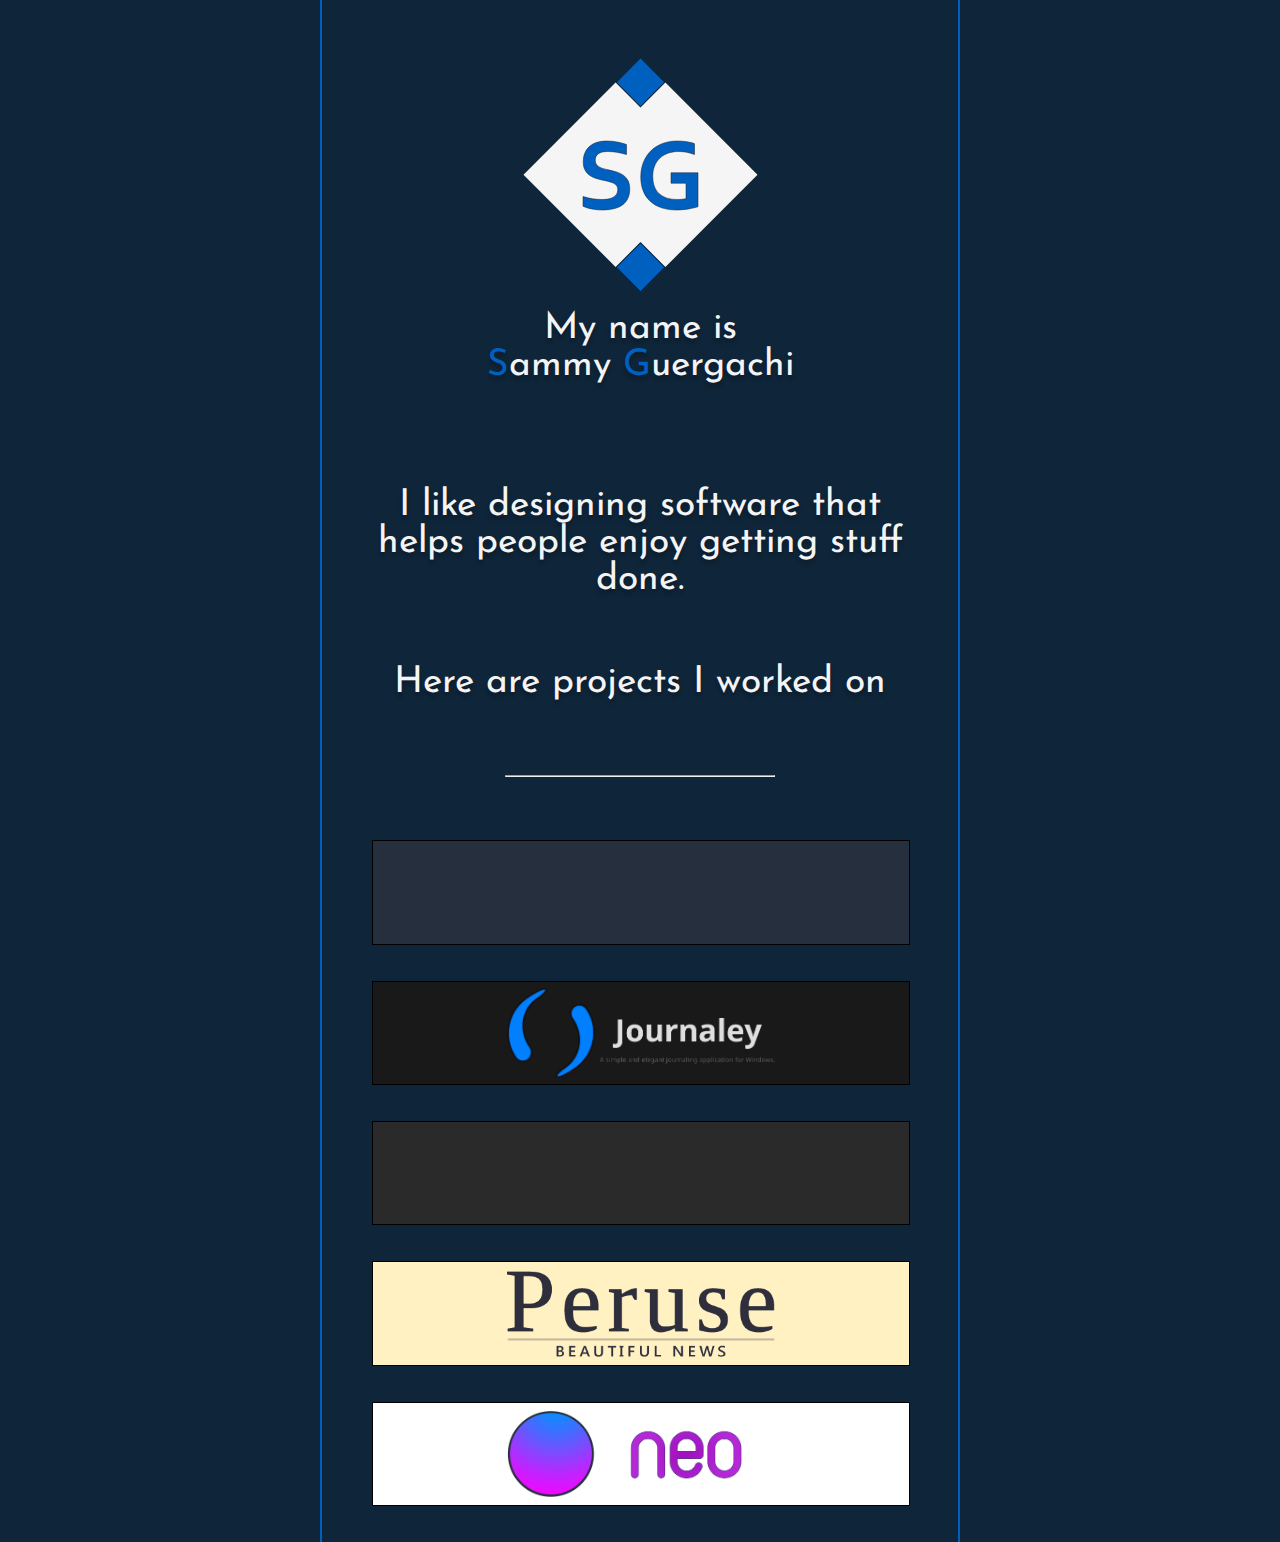
==== index.html @ 305d903a "Made it Responsive" ====
<!DOCTYPE html>
<html>
	<head>
	<meta name="viewport" content="width=device-width" />
		<link rel="stylesheet"href="css/style.css">
		<link href="https://fonts.googleapis.com/css?family=Hind|Josefin+Sans:400"rel="stylesheet">
		<title>Sammy Guergachi</title>
	</head>
	<body>
		<div class="content">
			<header >
				<img id="badge"src="Images/badge.svg">
			</header>
			<div class ="item row"> My name is <br> <span class="blue">S</span>ammy <span class="blue">G</span>uergachi</div>
			<div class ="item row"> I like designing software that helps people enjoy getting stuff done.</div>
			<div class ="item row"> Here are projects I worked on
				<br>
				<hr>
			</div>
			<div class ="row button"id="aurora">			</div>
			<div class ="row button"id="journaley">			</div>
			<div class ="row button"id="icarus">			</div>
			<div class ="row button"id="peruse">			</div>
			<div class ="row button"id="neo">			</div>

		</div>
	</body>
</html>
---- css/style.css ----
body {
  background-color: #0F2539;
  padding: 0px 10px;
  margin: 0px 1vw 0px 1vw;
  border-left: 2px solid #0060BF;
  border-right: 2px solid #0060BF; }

header {
  padding-top: 3em;
  height: 15em;
  padding-bottom: 2em;
  display: inline-block; }

.item {
  font-family: 'Josefin Sans', sans-serif;
  font-size: 10px;
  font-size: 5vw;
  color: #F4F4F5;
  text-shadow: 0px 4px 4px rgba(0, 0, 0, 0.25); }

.row {
  margin-bottom: 1em;
  height: 90px;
  width: 100%;
  display: inline-block; }

/*Tablet*/
@media only screen and (min-width: 500px) {
  body {
    background-color: #0F2539;
    padding: 0px 50px;
    margin: 0px 10vw 0px 10vw;
    border-left: 2px solid #0060BF;
    border-right: 2px solid #0060BF; }

  header {
    padding-top: 3em;
    padding-bottom: 2em;
    height: 15em;
    display: inline-block; }

  .item {
    font-family: 'Josefin Sans', sans-serif;
    font-size: 10px;
    font-size: 5vw;
    color: #F4F4F5;
    text-shadow: 0px 4px 4px rgba(0, 0, 0, 0.25); }

  .row {
    margin-bottom: 2em;
    height: 120px;
    width: 100%;
    display: inline-block; } }
/*Desktop*/
@media only screen and (min-width: 1000px) {
  body {
    background-color: #0F2539;
    padding: 0px 50px;
    margin: 0px 25vw 0px 25vw;
    border-left: 2px solid #0060BF;
    border-right: 2px solid #0060BF; }

  header {
    padding-top: 3em;
    padding-bottom: 0.5vw;
    height: 20vmax;
    display: inline-block; }

  .item {
    font-family: 'Josefin Sans', sans-serif;
    font-size: 6em;
    font-size: 2.9vw;
    color: #F4F4F5;
    text-shadow: 0px 4px 4px rgba(0, 0, 0, 0.25); }

  .row {
    margin-bottom: 2em;
    height: 8vw;
    width: 100%;
    display: inline-block; } }
.blue {
  color: #0060BF; }

.white {
  color: #F4F4F5; }

.content {
  text-align: center;
  margin: auto; }

hr {
  margin-top: 2em;
  border-top: 1px solid dark-gray;
  width: 50%; }

#badge {
  background-color: #0F2539;
  -webkit-transition: all 2s ease-out;
  -moz-transition: all 2s ease-out;
  transition: all 2s ease-out;
  -webkit-transition-timing-function: cubic-bezier(0.075, 0.82, 0.165, 1);
  -moz-transition-timing-function: cubic-bezier(0.075, 0.82, 0.165, 1);
  transition-timing-function: cubic-bezier(0.075, 0.82, 0.165, 1);
  width: 50%; }

#badge:hover {
  -webkit-transform: scale(1.09);
  -moz-transform: scale(1.09);
  -ms-transform: scale(1.09);
  -o-transform: scale(1.09);
  transform: scale(1.09);
  background: -webkit-linear-gradient(#0F2539, #0A1622);
  background: linear-gradient(#0F2539, #0A1622);
  border-radius: 5px;
  box-shadow: 1px 2px 10px 3px black; }

#badge:active {
  -webkit-transform: scale(1);
  -moz-transform: scale(1);
  -ms-transform: scale(1);
  -o-transform: scale(1);
  transform: scale(1);
  background: -webkit-linear-gradient(#0A1622, #0F2539);
  background: linear-gradient(#0A1622, #0F2539);
  box-shadow: none;
  border: 1px solid black; }

.button {
  -webkit-transition: all 1.5s ease-out;
  -moz-transition: all 1.5s ease-out;
  transition: all 1.5s ease-out;
  -webkit-transition-timing-function: cubic-bezier(0.075, 0.82, 0.165, 1);
  -moz-transition-timing-function: cubic-bezier(0.075, 0.82, 0.165, 1);
  transition-timing-function: cubic-bezier(0.075, 0.82, 0.165, 1);
  border: 1px solid black;
  width: 100%; }

.button:hover {
  box-shadow: 1px 2px 6px 1px black;
  -webkit-transform: scale(1.02);
  -moz-transform: scale(1.02);
  -ms-transform: scale(1.02);
  -o-transform: scale(1.02);
  transform: scale(1.02); }

.button:active {
  box-shadow: 0px 0px 0px 1px black;
  -webkit-transform: scale(0.95);
  -moz-transform: scale(0.95);
  -ms-transform: scale(0.95);
  -o-transform: scale(0.95);
  transform: scale(0.95); }

#aurora {
  background-image: url("/Images/aurora.png");
  background-position: center, center;
  background-repeat: no-repeat;
  background-size: 50% auto;
  background-color: #252F3D; }

#journaley {
  background-image: url("/Images/journaley.png");
  background-position: center, center;
  background-repeat: no-repeat;
  background-size: 50% auto;
  background-color: #191919; }

#icarus {
  background-image: url("/Images/icarus.png");
  background-position: center, center;
  background-repeat: no-repeat;
  background-size: 50% auto;
  background-color: #2A2A2A; }

#peruse {
  background-image: url("/Images/Peruse.png");
  background-position: center, center;
  background-repeat: no-repeat;
  background-size: 50% auto;
  background-color: #FFF1C2; }

#neo {
  background-image: url("/Images/neo.png");
  background-position: center, center;
  background-repeat: no-repeat;
  background-size: 50% auto;
  background-color: white; }

/*# sourceMappingURL=style.css.map */
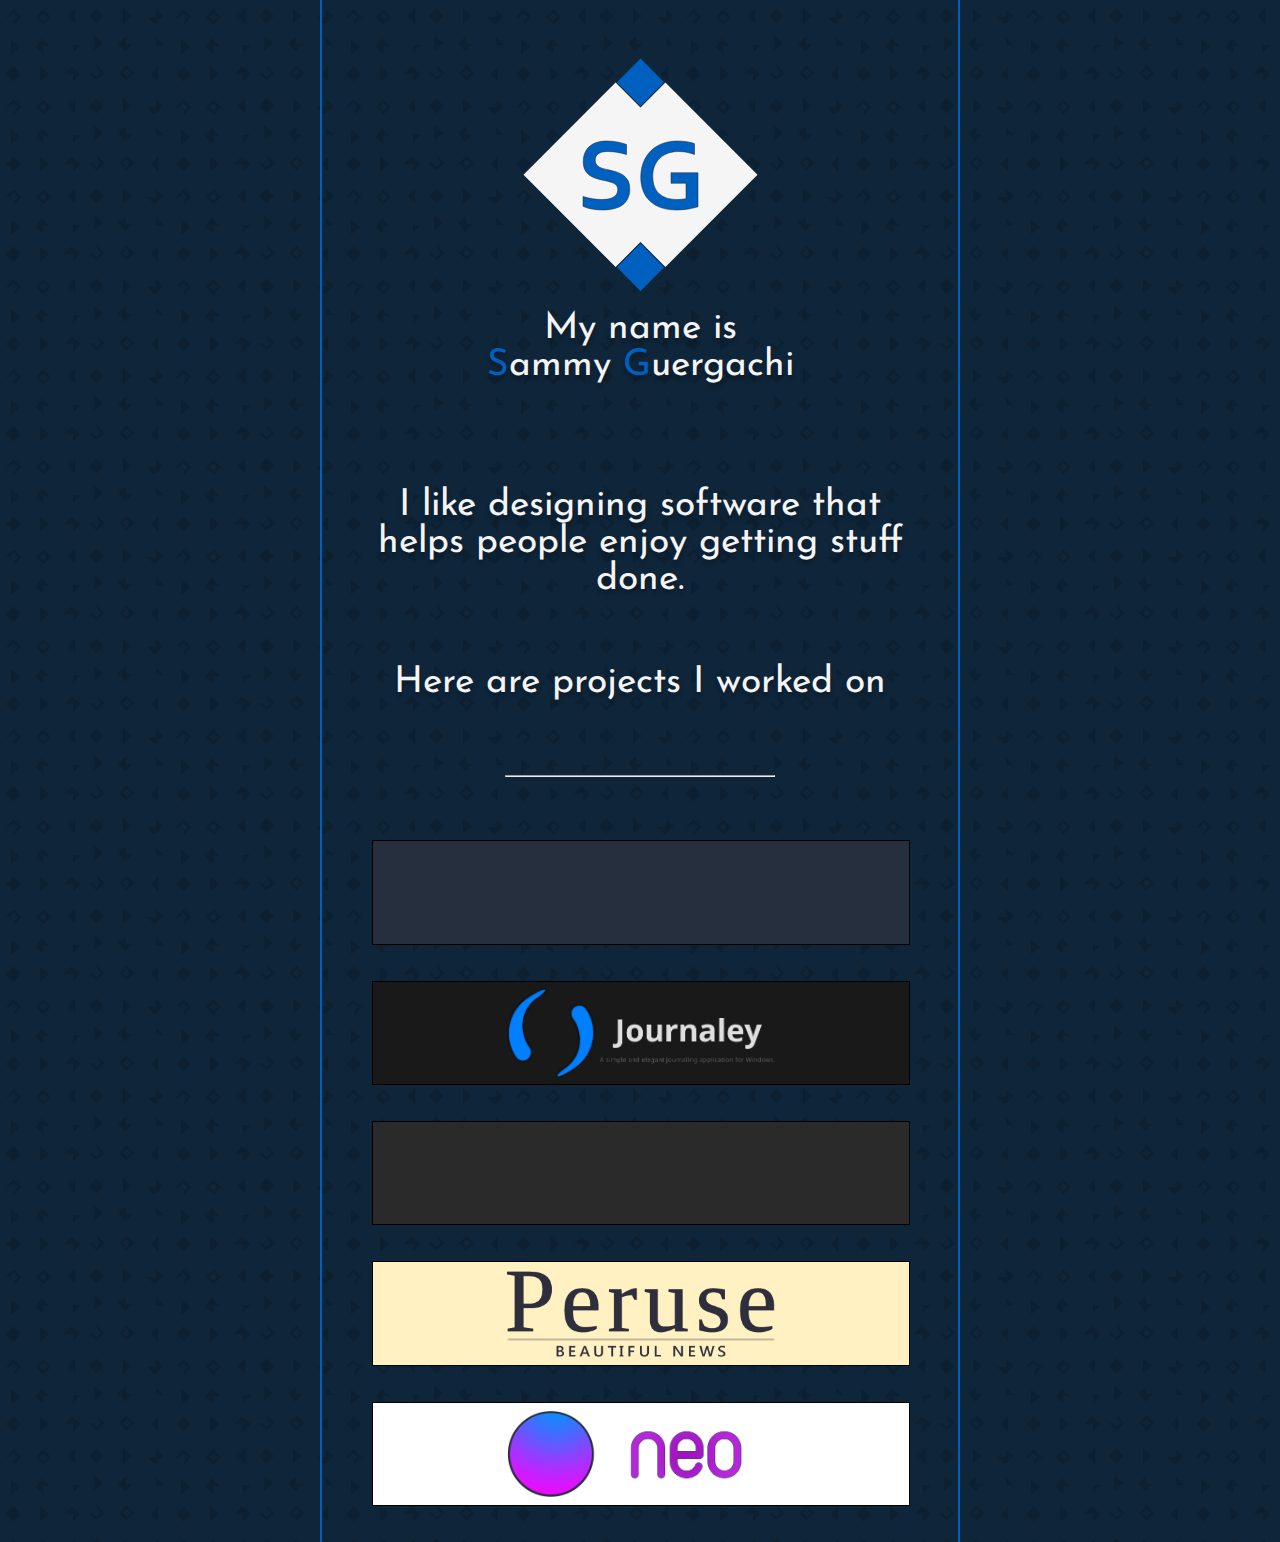
==== commit 502eb83b: "Added Animated Background, Pages and Font Awesome" ====
--- a/index.html
+++ b/index.html
@@ -1,15 +1,17 @@
 <!DOCTYPE html>
 <html>
 	<head>
-	<meta name="viewport" content="width=device-width" />
+		<meta name="viewport"content="width=device-width"/>
 		<link rel="stylesheet"href="css/style.css">
 		<link href="https://fonts.googleapis.com/css?family=Hind|Josefin+Sans:400"rel="stylesheet">
+		<link rel="stylesheet" href="/Images/font-awesome/css/font-awesome.min.css">
+
 		<title>Sammy Guergachi</title>
 	</head>
 	<body>
 		<div class="content">
 			<header >
-				<img id="badge"src="Images/badge.svg">
+				<img class="header"id="badge"src="/Images/badge.svg">
 			</header>
 			<div class ="item row"> My name is <br> <span class="blue">S</span>ammy <span class="blue">G</span>uergachi</div>
 			<div class ="item row"> I like designing software that helps people enjoy getting stuff done.</div>
@@ -17,12 +19,11 @@
 				<br>
 				<hr>
 			</div>
-			<div class ="row button"id="aurora">			</div>
-			<div class ="row button"id="journaley">			</div>
-			<div class ="row button"id="icarus">			</div>
-			<div class ="row button"id="peruse">			</div>
-			<div class ="row button"id="neo">			</div>
-
+			<a href="/pages/auroraGameHub.html"class ="row button"id="aurora"></a>
+			<a href="/pages/journaley.html" class ="row button"id="journaley"></a>
+			<a class ="row button"id="icarus"></a>
+			<a class ="row button"id="peruse"></a>
+			<a class ="row button"id="neo"></a>
 		</div>
 	</body>
 </html>--- a/css/style.css
+++ b/css/style.css
@@ -1,5 +1,4 @@
 body {
-  background-color: #0F2539;
   padding: 0px 10px;
   margin: 0px 1vw 0px 1vw;
   border-left: 2px solid #0060BF;
@@ -27,7 +26,6 @@
 /*Tablet*/
 @media only screen and (min-width: 500px) {
   body {
-    background-color: #0F2539;
     padding: 0px 50px;
     margin: 0px 10vw 0px 10vw;
     border-left: 2px solid #0060BF;
@@ -54,7 +52,6 @@
 /*Desktop*/
 @media only screen and (min-width: 1000px) {
   body {
-    background-color: #0F2539;
     padding: 0px 50px;
     margin: 0px 25vw 0px 25vw;
     border-left: 2px solid #0060BF;
@@ -78,6 +75,42 @@
     height: 8vw;
     width: 100%;
     display: inline-block; } }
+body {
+  background: #0F2539 url("/Images/diamond.png") repeat 0 0;
+  -webkit-animation-name: moveBg;
+  -moz-animation-name: moveBg;
+  animation-name: moveBg;
+  -webkit-animation-duration: 50s;
+  -moz-animation-duration: 50s;
+  animation-duration: 50s;
+  -webkit-animation-timing-function: linear;
+  -moz-animation-timing-function: linear;
+  animation-timing-function: linear;
+  -webkit-animation-iteration-count: infinite;
+  -moz-animation-iteration-count: infinite;
+  animation-iteration-count: infinite;
+  -webkit-animation-direction: normal;
+  -moz-animation-direction: normal;
+  animation-direction: normal;
+  -webkit-transition: all 2s cubic-bezier(0.075, 0.82, 0.165, 1);
+  -moz-transition: all 2s cubic-bezier(0.075, 0.82, 0.165, 1);
+  transition: all 2s cubic-bezier(0.075, 0.82, 0.165, 1); }
+
+@-webkit-keyframes moveBg {
+  from {
+    background-position: 0 0; }
+  to {
+    background-position: 0 100%; } }
+@-moz-keyframes moveBg {
+  from {
+    background-position: 0 0; }
+  to {
+    background-position: 0 100%; } }
+@keyframes moveBg {
+  from {
+    background-position: 0 0; }
+  to {
+    background-position: 0 100%; } }
 .blue {
   color: #0060BF; }
 
@@ -86,22 +119,79 @@
 
 .content {
   text-align: center;
-  margin: auto; }
-
+  margin: auto;
+  -webkit-animation-name: animateContent;
+  -moz-animation-name: animateContent;
+  animation-name: animateContent;
+  -webkit-animation-iteration-count: 1;
+  -moz-animation-iteration-count: 1;
+  animation-iteration-count: 1;
+  -webkit-animation-direction: normal;
+  -moz-animation-direction: normal;
+  animation-direction: normal;
+  -webkit-animation-timing-function: cubic-bezier(0.075, 0.82, 0.165, 1);
+  -moz-animation-timing-function: cubic-bezier(0.075, 0.82, 0.165, 1);
+  animation-timing-function: cubic-bezier(0.075, 0.82, 0.165, 1);
+  -webkit-animation-duration: 15s;
+  -moz-animation-duration: 15s;
+  animation-duration: 15s; }
+
+@-webkit-keyframes animateContent {
+  0% {
+    opacity: 0;
+    -webkit-transform: translateY(30px); }
+  50% {
+    opacity: 1; }
+  100% {
+    -webkit-transform: translateY(0px); } }
+@-moz-keyframes animateContent {
+  0% {
+    opacity: 0;
+    -moz-transform: translateY(30px); }
+  50% {
+    opacity: 1; }
+  100% {
+    -moz-transform: translateY(0px); } }
+@keyframes animateContent {
+  0% {
+    opacity: 0;
+    -webkit-transform: translateY(30px);
+    -moz-transform: translateY(30px);
+    -ms-transform: translateY(30px);
+    -o-transform: translateY(30px);
+    transform: translateY(30px); }
+  50% {
+    opacity: 1; }
+  100% {
+    -webkit-transform: translateY(0px);
+    -moz-transform: translateY(0px);
+    -ms-transform: translateY(0px);
+    -o-transform: translateY(0px);
+    transform: translateY(0px); } }
 hr {
   margin-top: 2em;
   border-top: 1px solid dark-gray;
   width: 50%; }
 
+a {
+  text-decoration: none; }
+
+.header {
+  width: 50%; }
+
+.centerText {
+  position: relative;
+  top: 30%;
+  transform: translateY(-35%); }
+
 #badge {
-  background-color: #0F2539;
+  background-color: rgba(15, 37, 57, 0);
   -webkit-transition: all 2s ease-out;
   -moz-transition: all 2s ease-out;
   transition: all 2s ease-out;
   -webkit-transition-timing-function: cubic-bezier(0.075, 0.82, 0.165, 1);
   -moz-transition-timing-function: cubic-bezier(0.075, 0.82, 0.165, 1);
-  transition-timing-function: cubic-bezier(0.075, 0.82, 0.165, 1);
-  width: 50%; }
+  transition-timing-function: cubic-bezier(0.075, 0.82, 0.165, 1); }
 
 #badge:hover {
   -webkit-transform: scale(1.09);
@@ -186,4 +276,8 @@
   background-size: 50% auto;
   background-color: white; }
 
+#home {
+  background-color: #0060BF;
+  color: white; }
+
 /*# sourceMappingURL=style.css.map */
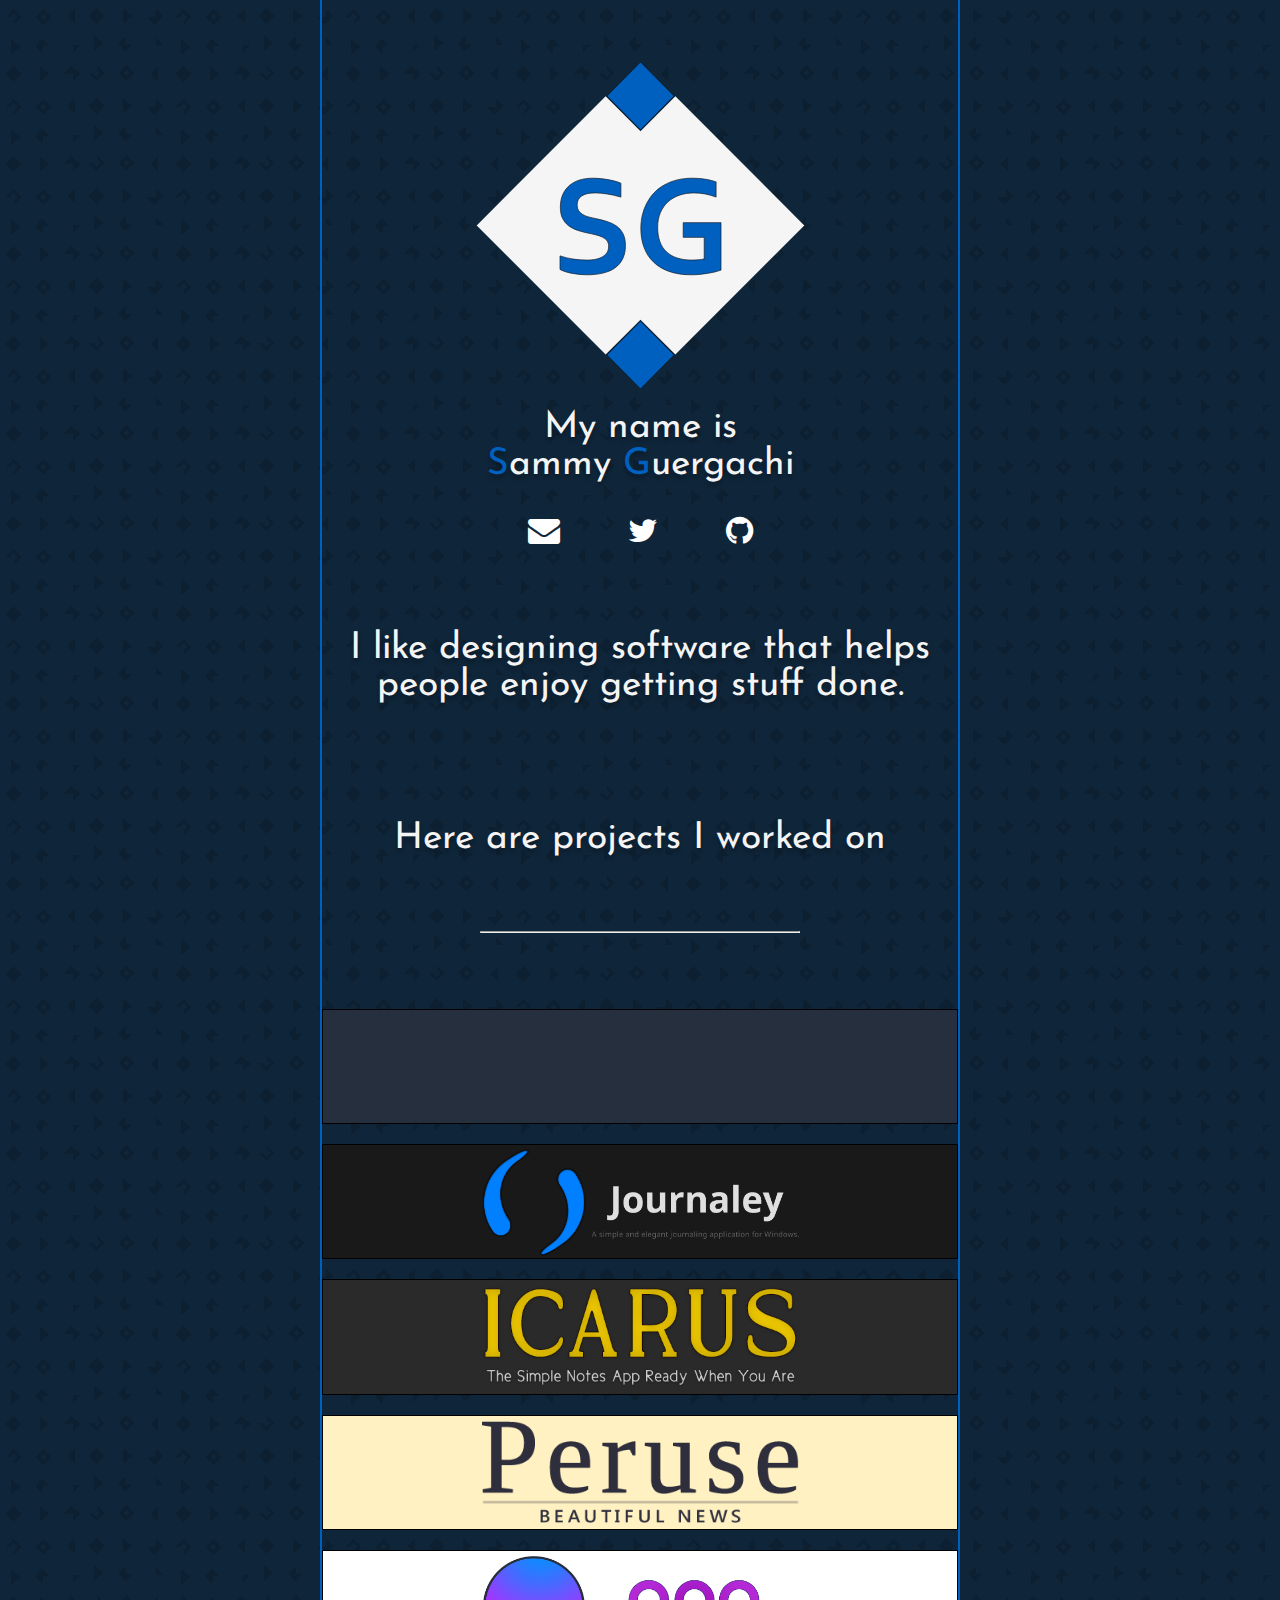
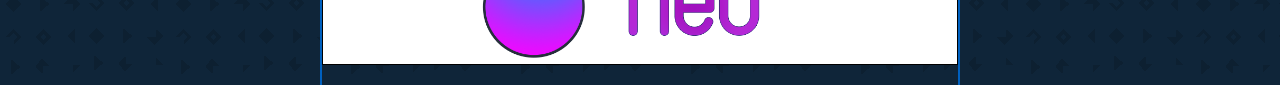
==== commit 834d834a: "Image zooming lib + Aurora page updated" ====
--- a/index.html
+++ b/index.html
@@ -5,25 +5,32 @@
 		<link rel="stylesheet"href="css/style.css">
 		<link href="https://fonts.googleapis.com/css?family=Hind|Josefin+Sans:400"rel="stylesheet">
 		<link rel="stylesheet" href="/Images/font-awesome/css/font-awesome.min.css">
-
+		<script src="/lib/zooming.min.js"></script>
 		<title>Sammy Guergachi</title>
 	</head>
 	<body>
 		<div class="content">
 			<header >
-				<img class="header"id="badge"src="/Images/badge.svg">
+				<img class="header"id="badge"src="Images/badge.svg">
 			</header>
-			<div class ="item row"> My name is <br> <span class="blue">S</span>ammy <span class="blue">G</span>uergachi</div>
+			<div class ="item"> My name is <br> <span class="blue">S</span>ammy <span class="blue">G</span>uergachi</div>
+			<div class="row">
+				<a href="mailto: sguergachi@gmail.com" class="contact fa-2x fa fa-envelope"aria-hidden="true"></a>
+				<a href="http://www.twitter.com/sguergachi" class="contact fa-2x fa fa-twitter"aria-hidden="true"></a>
+				<a href="http://www.github.com/sguergachi" class="contact fa-2x fa fa-github"aria-hidden="true"></a>
+			</div>
 			<div class ="item row"> I like designing software that helps people enjoy getting stuff done.</div>
 			<div class ="item row"> Here are projects I worked on
 				<br>
 				<hr>
 			</div>
-			<a href="/pages/auroraGameHub.html"class ="row button"id="aurora"></a>
-			<a href="/pages/journaley.html" class ="row button"id="journaley"></a>
-			<a class ="row button"id="icarus"></a>
-			<a class ="row button"id="peruse"></a>
-			<a class ="row button"id="neo"></a>
+			<div class="center">
+			<a href="pages/auroraGameHub.html"class =" row button"id="aurora"></a>
+			<a href="pages/journaley.html"class =" row button"id="journaley"></a>
+			<a href="pages/icarus.html" class ="row button"id="icarus"></a>
+			<a href="pages/peruse.html" class ="row button"id="peruse"></a>
+			<a href="pages/neo.html" class ="row button"id="neo"></a>
+			</div>
 		</div>
 	</body>
 </html>--- a/css/style.css
+++ b/css/style.css
@@ -1,8 +1,6 @@
 body {
-  padding: 0px 10px;
-  margin: 0px 1vw 0px 1vw;
-  border-left: 2px solid #0060BF;
-  border-right: 2px solid #0060BF; }
+  padding: 0px 0px;
+  margin: 0px 1vw 0px 1vw; }
 
 header {
   padding-top: 3em;
@@ -13,23 +11,21 @@
 .item {
   font-family: 'Josefin Sans', sans-serif;
   font-size: 10px;
-  font-size: 5vw;
+  font-size: 6.5vw;
   color: #F4F4F5;
   text-shadow: 0px 4px 4px rgba(0, 0, 0, 0.25); }
 
 .row {
   margin-bottom: 1em;
-  height: 90px;
+  height: 100px;
   width: 100%;
   display: inline-block; }
 
 /*Tablet*/
 @media only screen and (min-width: 500px) {
   body {
-    padding: 0px 50px;
-    margin: 0px 10vw 0px 10vw;
-    border-left: 2px solid #0060BF;
-    border-right: 2px solid #0060BF; }
+    padding: 0px 0px;
+    margin: 0px 10vw 0px 10vw; }
 
   header {
     padding-top: 3em;
@@ -46,16 +42,14 @@
 
   .row {
     margin-bottom: 2em;
-    height: 120px;
+    height: 135px;
     width: 100%;
     display: inline-block; } }
 /*Desktop*/
 @media only screen and (min-width: 1000px) {
   body {
-    padding: 0px 50px;
-    margin: 0px 25vw 0px 25vw;
-    border-left: 2px solid #0060BF;
-    border-right: 2px solid #0060BF; }
+    padding: 0px 0px;
+    margin: 0px 25vw 0px 25vw; }
 
   header {
     padding-top: 3em;
@@ -72,17 +66,17 @@
 
   .row {
     margin-bottom: 2em;
-    height: 8vw;
+    height: 9vw;
     width: 100%;
     display: inline-block; } }
 body {
-  background: #0F2539 url("/Images/diamond.png") repeat 0 0;
+  background: #0F2539 url("../Images/diamond-web.png") repeat 0 0;
   -webkit-animation-name: moveBg;
   -moz-animation-name: moveBg;
   animation-name: moveBg;
-  -webkit-animation-duration: 50s;
-  -moz-animation-duration: 50s;
-  animation-duration: 50s;
+  -webkit-animation-duration: 100s;
+  -moz-animation-duration: 100s;
+  animation-duration: 100s;
   -webkit-animation-timing-function: linear;
   -moz-animation-timing-function: linear;
   animation-timing-function: linear;
@@ -118,6 +112,8 @@
   color: #F4F4F5; }
 
 .content {
+  border-left: 2px solid #0060BF;
+  border-right: 2px solid #0060BF;
   text-align: center;
   margin: auto;
   -webkit-animation-name: animateContent;
@@ -139,19 +135,27 @@
 @-webkit-keyframes animateContent {
   0% {
     opacity: 0;
-    -webkit-transform: translateY(30px); }
+    -webkit-transform: translateY(30px);
+    border-left: 2px solid transparent;
+    border-right: 2px solid transparent; }
   50% {
     opacity: 1; }
   100% {
-    -webkit-transform: translateY(0px); } }
+    -webkit-transform: translateY(0px);
+    border-left: 2px solid #0060BF;
+    border-right: 2px solid #0060BF; } }
 @-moz-keyframes animateContent {
   0% {
     opacity: 0;
-    -moz-transform: translateY(30px); }
+    -moz-transform: translateY(30px);
+    border-left: 2px solid transparent;
+    border-right: 2px solid transparent; }
   50% {
     opacity: 1; }
   100% {
-    -moz-transform: translateY(0px); } }
+    -moz-transform: translateY(0px);
+    border-left: 2px solid #0060BF;
+    border-right: 2px solid #0060BF; } }
 @keyframes animateContent {
   0% {
     opacity: 0;
@@ -159,7 +163,9 @@
     -moz-transform: translateY(30px);
     -ms-transform: translateY(30px);
     -o-transform: translateY(30px);
-    transform: translateY(30px); }
+    transform: translateY(30px);
+    border-left: 2px solid transparent;
+    border-right: 2px solid transparent; }
   50% {
     opacity: 1; }
   100% {
@@ -167,17 +173,50 @@
     -moz-transform: translateY(0px);
     -ms-transform: translateY(0px);
     -o-transform: translateY(0px);
-    transform: translateY(0px); } }
+    transform: translateY(0px);
+    border-left: 2px solid #0060BF;
+    border-right: 2px solid #0060BF; } }
+center {
+  width: 100%;
+  text-align: center; }
+
 hr {
   margin-top: 2em;
   border-top: 1px solid dark-gray;
   width: 50%; }
 
 a {
-  text-decoration: none; }
+  text-decoration: none;
+  color: teal; }
+
+a:hover {
+  color: #0060BF; }
+
+.text {
+  margin-bottom: 1.5em;
+  height: auto; }
+
+.text img {
+  text-align: center;
+  width: 85%;
+  height: auto; }
+
+.text h2 {
+  text-align: center;
+  color: white;
+  font-size: 35px;
+  font-family: Hind; }
+
+.text p {
+  text-align: left;
+  color: white;
+  font-size: 25px;
+  font-family: Hind;
+  margin-left: 10px;
+  margin-right: 10px; }
 
 .header {
-  width: 50%; }
+  width: 70%; }
 
 .centerText {
   position: relative;
@@ -223,7 +262,9 @@
   -moz-transition-timing-function: cubic-bezier(0.075, 0.82, 0.165, 1);
   transition-timing-function: cubic-bezier(0.075, 0.82, 0.165, 1);
   border: 1px solid black;
-  width: 100%; }
+  box-sizing: border-box;
+  width: 100%;
+  margin-bottom: 1em; }
 
 .button:hover {
   box-shadow: 1px 2px 6px 1px black;
@@ -241,36 +282,62 @@
   -o-transform: scale(0.95);
   transform: scale(0.95); }
 
+.contact {
+  color: white;
+  margin: 1em;
+  -webkit-transition: all 1.5s ease-out;
+  -moz-transition: all 1.5s ease-out;
+  transition: all 1.5s ease-out;
+  -webkit-transition-timing-function: cubic-bezier(0.075, 0.82, 0.165, 1);
+  -moz-transition-timing-function: cubic-bezier(0.075, 0.82, 0.165, 1);
+  transition-timing-function: cubic-bezier(0.075, 0.82, 0.165, 1); }
+
+.contact:hover {
+  color: #0060BF;
+  -webkit-transform: scale(1.5);
+  -moz-transform: scale(1.5);
+  -ms-transform: scale(1.5);
+  -o-transform: scale(1.5);
+  transform: scale(1.5); }
+
+.contact:active {
+  color: white;
+  -webkit-transform: scale(1);
+  -moz-transform: scale(1);
+  -ms-transform: scale(1);
+  -o-transform: scale(1);
+  transform: scale(1); }
+
 #aurora {
-  background-image: url("/Images/aurora.png");
+  background-image: url("../Images/aurora.png");
   background-position: center, center;
   background-repeat: no-repeat;
   background-size: 50% auto;
   background-color: #252F3D; }
 
 #journaley {
-  background-image: url("/Images/journaley.png");
+  background-image: url("../Images/journaley.png");
   background-position: center, center;
   background-repeat: no-repeat;
   background-size: 50% auto;
   background-color: #191919; }
 
 #icarus {
-  background-image: url("/Images/icarus.png");
+  background-image: url("../Images/Icarus.png");
   background-position: center, center;
   background-repeat: no-repeat;
   background-size: 50% auto;
   background-color: #2A2A2A; }
 
 #peruse {
-  background-image: url("/Images/Peruse.png");
+  background-image: url("../Images/Peruse.png");
   background-position: center, center;
   background-repeat: no-repeat;
   background-size: 50% auto;
   background-color: #FFF1C2; }
 
 #neo {
-  background-image: url("/Images/neo.png");
+  background-image: url("../Images/neo.png");
   background-position: center, center;
   background-repeat: no-repeat;
   background-size: 50% auto;
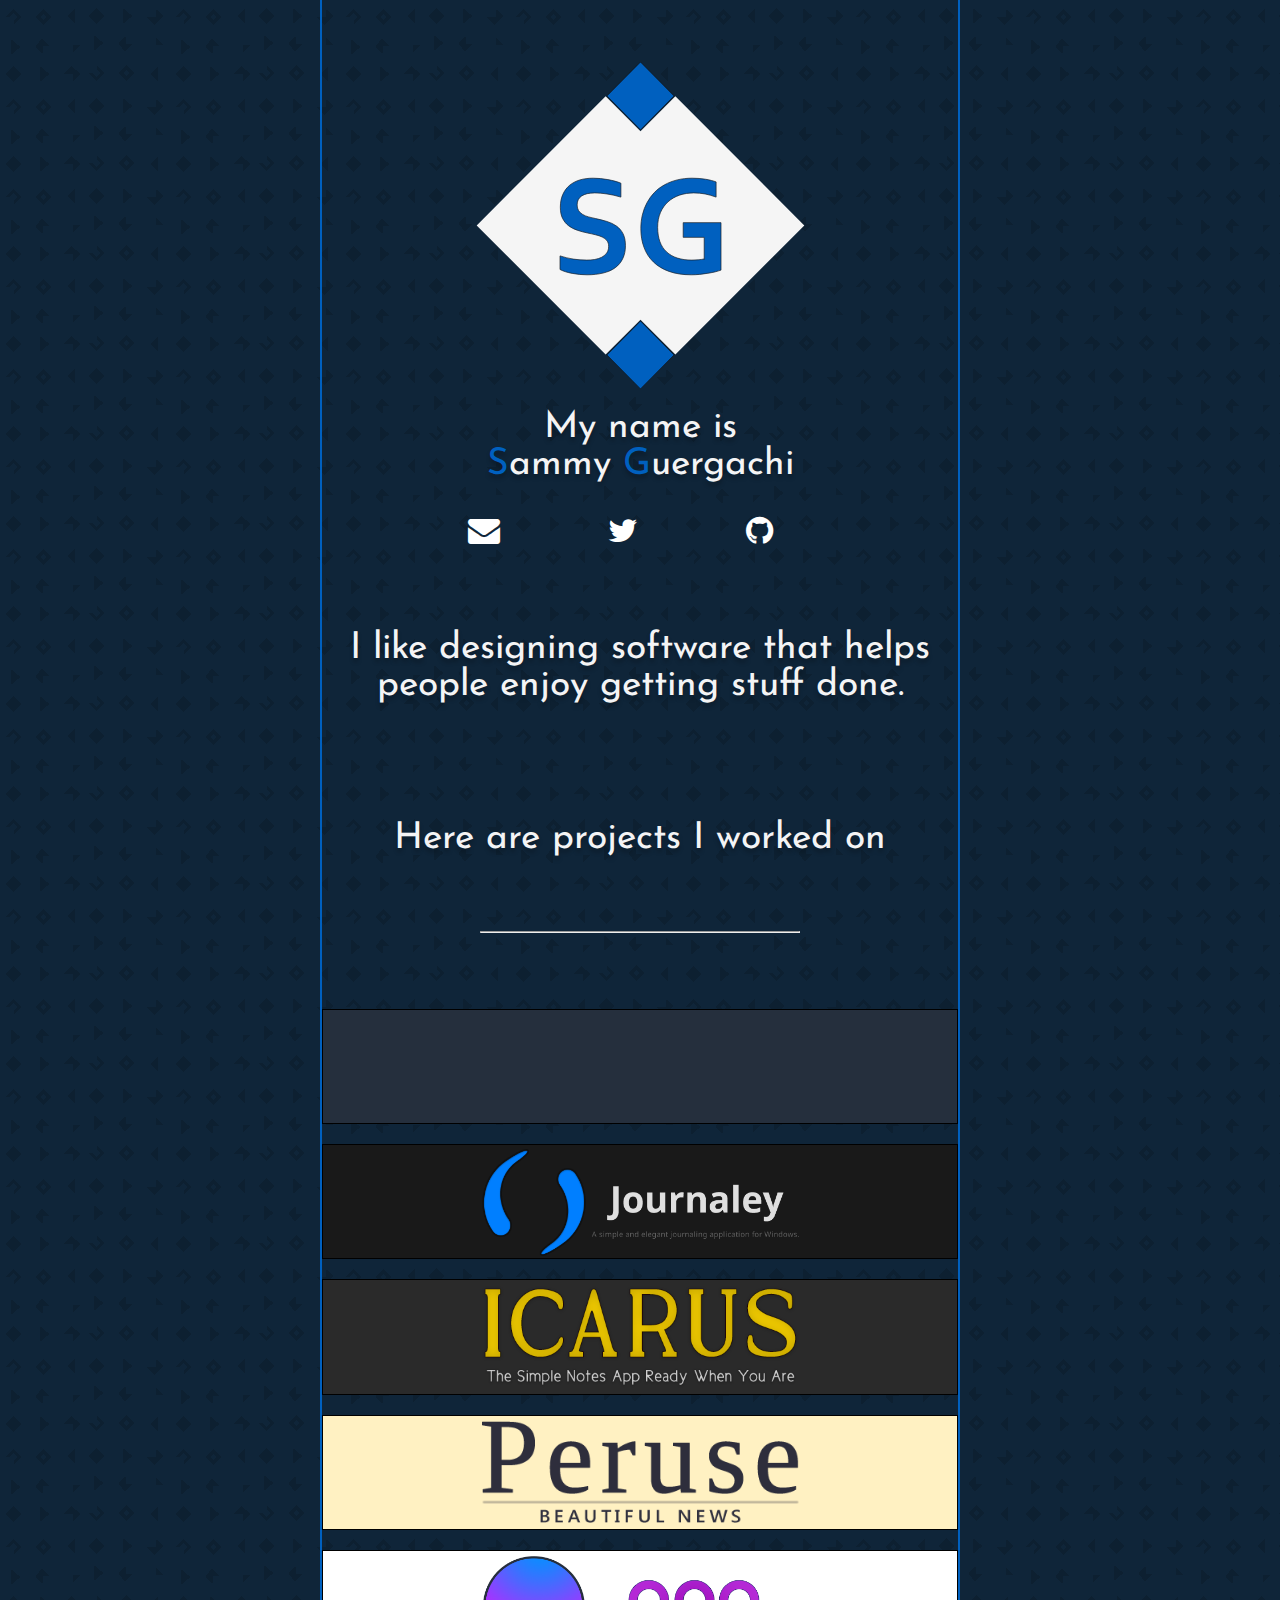
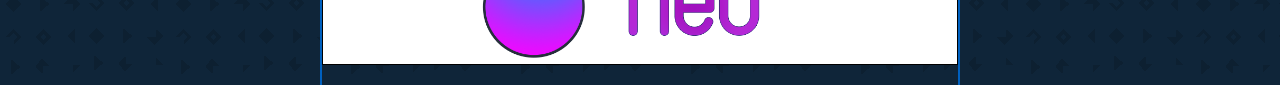
==== commit 8c88492b: "updated post" ====
--- a/index.html
+++ b/index.html
@@ -4,8 +4,13 @@
 		<meta name="viewport"content="width=device-width"/>
 		<link rel="stylesheet"href="css/style.css">
 		<link href="https://fonts.googleapis.com/css?family=Hind|Josefin+Sans:400"rel="stylesheet">
-		<link rel="stylesheet" href="/Images/font-awesome/css/font-awesome.min.css">
-		<script src="/lib/zooming.min.js"></script>
+		<link rel="stylesheet"href="../Images/font-awesome/css/font-awesome.min.css">
+		<link rel=subresource hfref="https://fonts.googleapis.com/css?family=Hind|Josefin+Sans:400">
+		<link rel=subresource hfref="../lib/zooming/build/zooming.min.js">
+		<link rel=prefetch hfref="../Images/Aurora/desktop.jpg">
+		<link rel=prefetch hfref="../Images/Aurora/xbox.jpg">
+		<link rel=prefetch hfref="../Images/Aurora/eve.jpg">
+		<link rel=prerender hfref="pages/auroraGameHub.html">
 		<title>Sammy Guergachi</title>
 	</head>
 	<body>
@@ -15,9 +20,9 @@
 			</header>
 			<div class ="item"> My name is <br> <span class="blue">S</span>ammy <span class="blue">G</span>uergachi</div>
 			<div class="row">
-				<a href="mailto: sguergachi@gmail.com" class="contact fa-2x fa fa-envelope"aria-hidden="true"></a>
-				<a href="http://www.twitter.com/sguergachi" class="contact fa-2x fa fa-twitter"aria-hidden="true"></a>
-				<a href="http://www.github.com/sguergachi" class="contact fa-2x fa fa-github"aria-hidden="true"></a>
+				<a href="mailto: sguergachi@gmail.com"class="contact fa-2x fa fa-envelope"aria-hidden="true"></a>
+				<a href="http://www.twitter.com/sguergachi"class="contact fa-2x fa fa-twitter"aria-hidden="true"></a>
+				<a href="http://www.github.com/sguergachi"class="contact fa-2x fa fa-github"aria-hidden="true"></a>
 			</div>
 			<div class ="item row"> I like designing software that helps people enjoy getting stuff done.</div>
 			<div class ="item row"> Here are projects I worked on
@@ -25,11 +30,12 @@
 				<hr>
 			</div>
 			<div class="center">
-			<a href="pages/auroraGameHub.html"class =" row button"id="aurora"></a>
-			<a href="pages/journaley.html"class =" row button"id="journaley"></a>
-			<a href="pages/icarus.html" class ="row button"id="icarus"></a>
-			<a href="pages/peruse.html" class ="row button"id="peruse"></a>
-			<a href="pages/neo.html" class ="row button"id="neo"></a>
+				<a href="pages/auroraGameHub.html"class =" row button"id="aurora"></a>
+				<a href="pages/journaley.html"class =" row button"id="journaley"></a>
+				<a href="pages/icarus.html"class ="row button"id="icarus"></a>
+				<a href="pages/peruse.html"class ="row button"id="peruse"></a>
+				<a href="pages/neo.html"class ="row button"id="neo"></a>
+				
 			</div>
 		</div>
 	</body>
--- a/css/style.css
+++ b/css/style.css
@@ -71,12 +71,9 @@
     display: inline-block; } }
 body {
   background: #0F2539 url("../Images/diamond-web.png") repeat 0 0;
-  -webkit-animation-name: moveBg;
-  -moz-animation-name: moveBg;
-  animation-name: moveBg;
-  -webkit-animation-duration: 100s;
-  -moz-animation-duration: 100s;
-  animation-duration: 100s;
+  -webkit-animation-duration: 200s;
+  -moz-animation-duration: 200s;
+  animation-duration: 200s;
   -webkit-animation-timing-function: linear;
   -moz-animation-timing-function: linear;
   animation-timing-function: linear;
@@ -128,9 +125,9 @@
   -webkit-animation-timing-function: cubic-bezier(0.075, 0.82, 0.165, 1);
   -moz-animation-timing-function: cubic-bezier(0.075, 0.82, 0.165, 1);
   animation-timing-function: cubic-bezier(0.075, 0.82, 0.165, 1);
-  -webkit-animation-duration: 15s;
-  -moz-animation-duration: 15s;
-  animation-duration: 15s; }
+  -webkit-animation-duration: 5s;
+  -moz-animation-duration: 5s;
+  animation-duration: 5s; }
 
 @-webkit-keyframes animateContent {
   0% {
@@ -180,11 +177,22 @@
   width: 100%;
   text-align: center; }
 
+.fa {
+  padding: 0px 40px 0px 0px; }
+
 hr {
   margin-top: 2em;
   border-top: 1px solid dark-gray;
   width: 50%; }
 
+.header {
+  width: 70%; }
+
+.centerText {
+  position: relative;
+  top: 30%;
+  transform: translateY(-35%); }
+
 a {
   text-decoration: none;
   color: teal; }
@@ -198,13 +206,14 @@
 
 .text img {
   text-align: center;
-  width: 85%;
+  width: 100%;
   height: auto; }
 
 .text h2 {
-  text-align: center;
+  margin-left: 10px;
+  text-align: left;
   color: white;
-  font-size: 35px;
+  font-size: 45px;
   font-family: Hind; }
 
 .text p {
@@ -214,14 +223,6 @@
   font-family: Hind;
   margin-left: 10px;
   margin-right: 10px; }
-
-.header {
-  width: 70%; }
-
-.centerText {
-  position: relative;
-  top: 30%;
-  transform: translateY(-35%); }
 
 #badge {
   background-color: rgba(15, 37, 57, 0);
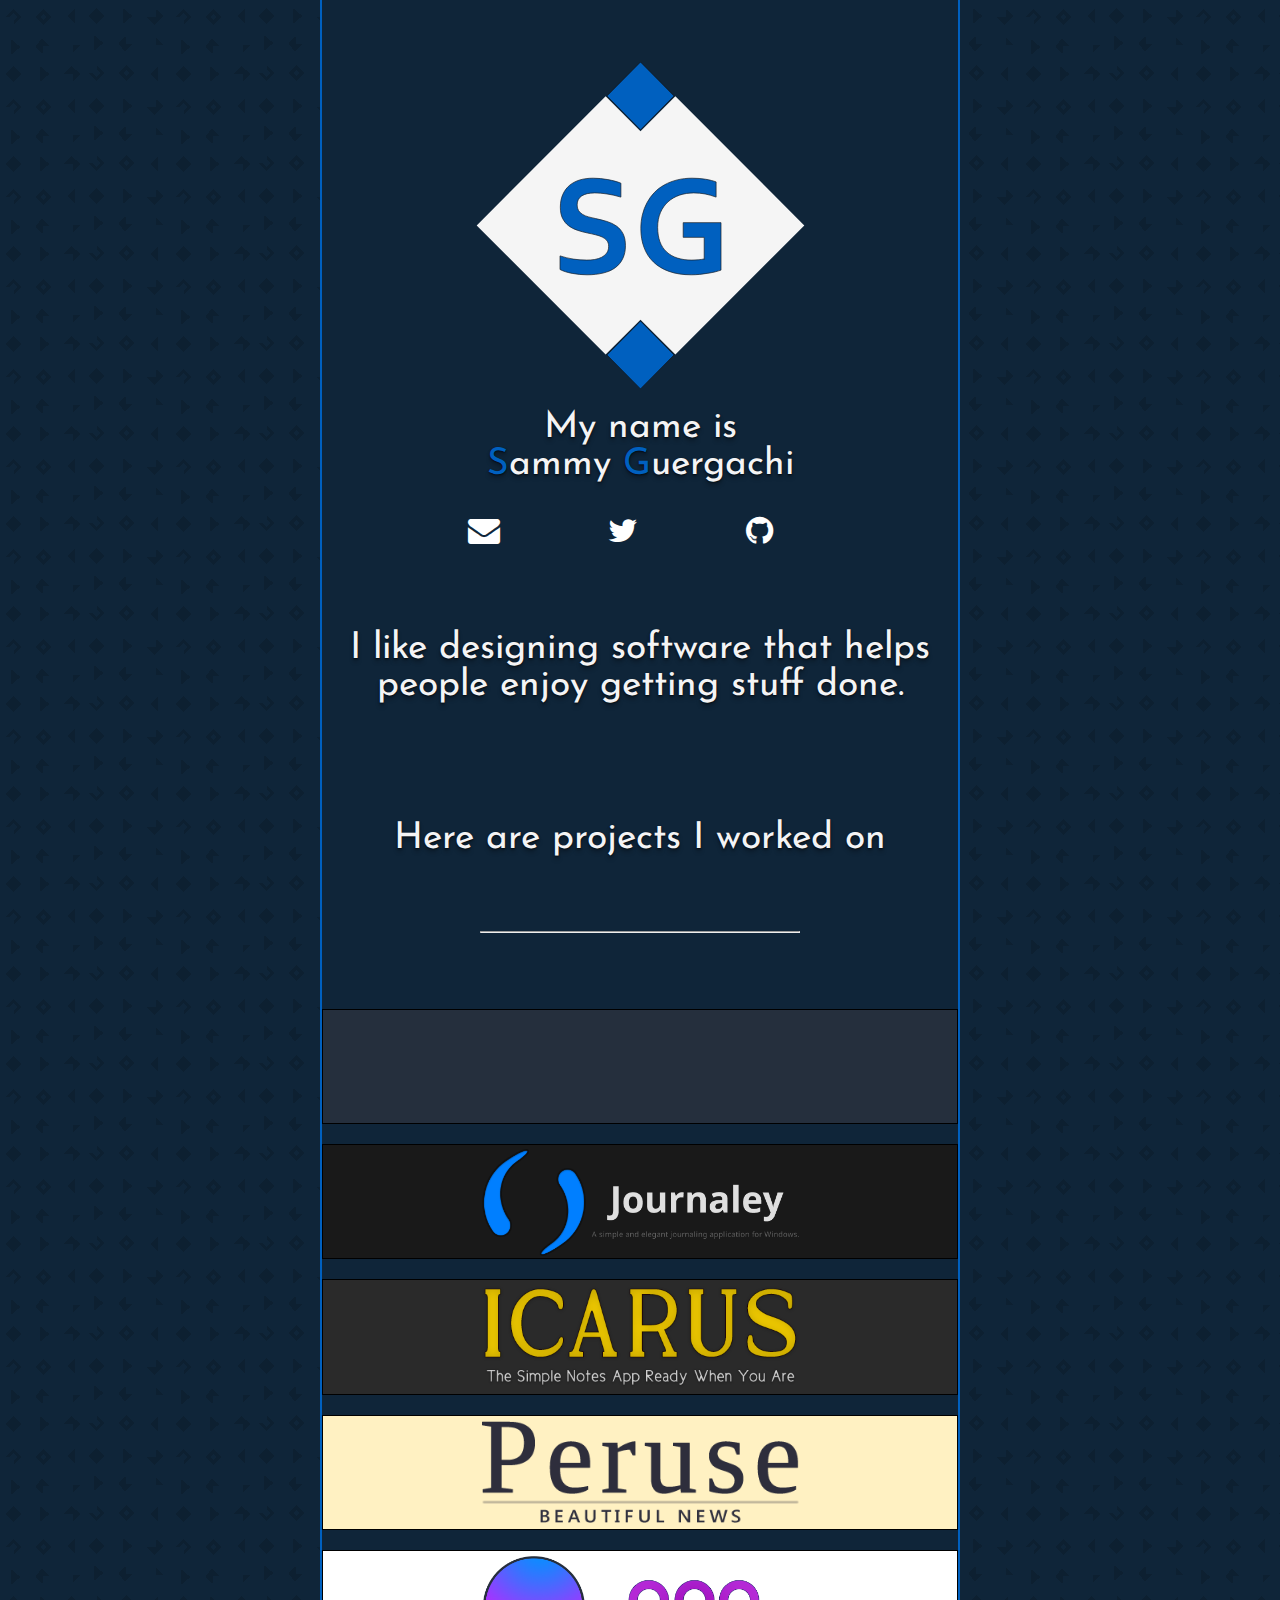
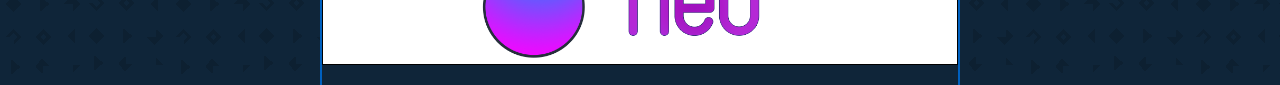
==== commit 33039de6: "Style changes" ====
--- a/index.html
+++ b/index.html
@@ -1,16 +1,12 @@
 <!DOCTYPE html>
 <html>
 	<head>
-		<meta name="viewport"content="width=device-width"/>
-		<link rel="stylesheet"href="css/style.css">
+		<meta name="viewport" content="width=device-width"/>
+		<link rel="stylesheet" href="css/style.css">
 		<link href="https://fonts.googleapis.com/css?family=Hind|Josefin+Sans:400"rel="stylesheet">
-		<link rel="stylesheet"href="../Images/font-awesome/css/font-awesome.min.css">
-		<link rel=subresource hfref="https://fonts.googleapis.com/css?family=Hind|Josefin+Sans:400">
-		<link rel=subresource hfref="../lib/zooming/build/zooming.min.js">
-		<link rel=prefetch hfref="../Images/Aurora/desktop.jpg">
-		<link rel=prefetch hfref="../Images/Aurora/xbox.jpg">
-		<link rel=prefetch hfref="../Images/Aurora/eve.jpg">
-		<link rel=prerender hfref="pages/auroraGameHub.html">
+		<link rel="stylesheet" href="Images/font-awesome/css/font-awesome.min.css">
+
+
 		<title>Sammy Guergachi</title>
 	</head>
 	<body>
@@ -27,7 +23,7 @@
 			<div class ="item row"> I like designing software that helps people enjoy getting stuff done.</div>
 			<div class ="item row"> Here are projects I worked on
 				<br>
-				<hr>
+				<hr width="50%">
 			</div>
 			<div class="center">
 				<a href="pages/auroraGameHub.html"class =" row button"id="aurora"></a>
--- a/css/style.css
+++ b/css/style.css
@@ -11,13 +11,17 @@
 .item {
   font-family: 'Josefin Sans', sans-serif;
   font-size: 10px;
-  font-size: 6.5vw;
-  color: #F4F4F5;
-  text-shadow: 0px 4px 4px rgba(0, 0, 0, 0.25); }
+  font-size: 6.5vw; }
 
 .row {
   margin-bottom: 1em;
   height: 100px;
+  width: 100%;
+  display: inline-block; }
+
+.half-row {
+  margin-bottom: 0.5em;
+  height: 50px;
   width: 100%;
   display: inline-block; }
 
@@ -36,13 +40,17 @@
   .item {
     font-family: 'Josefin Sans', sans-serif;
     font-size: 10px;
-    font-size: 5vw;
-    color: #F4F4F5;
-    text-shadow: 0px 4px 4px rgba(0, 0, 0, 0.25); }
+    font-size: 5vw; }
 
   .row {
     margin-bottom: 2em;
     height: 135px;
+    width: 100%;
+    display: inline-block; }
+
+  .half-row {
+    margin-bottom: 1em;
+    height: 67.5px;
     width: 100%;
     display: inline-block; } }
 /*Desktop*/
@@ -60,13 +68,17 @@
   .item {
     font-family: 'Josefin Sans', sans-serif;
     font-size: 6em;
-    font-size: 2.9vw;
-    color: #F4F4F5;
-    text-shadow: 0px 4px 4px rgba(0, 0, 0, 0.25); }
+    font-size: 2.9vw; }
 
   .row {
     margin-bottom: 2em;
     height: 9vw;
+    width: 100%;
+    display: inline-block; }
+
+  .half-row {
+    margin-bottom: 1em;
+    height: 4.5vw;
     width: 100%;
     display: inline-block; } }
 body {
@@ -87,6 +99,10 @@
   -moz-transition: all 2s cubic-bezier(0.075, 0.82, 0.165, 1);
   transition: all 2s cubic-bezier(0.075, 0.82, 0.165, 1); }
 
+.item {
+  color: #F4F4F5;
+  text-shadow: 0px 4px 4px rgba(0, 0, 0, 0.25), 0 1px 2px rgba(0, 0, 0, 0.72); }
+
 @-webkit-keyframes moveBg {
   from {
     background-position: 0 0; }
@@ -109,6 +125,7 @@
   color: #F4F4F5; }
 
 .content {
+  background-color: #0F2539;
   border-left: 2px solid #0060BF;
   border-right: 2px solid #0060BF;
   text-align: center;
@@ -182,8 +199,7 @@
 
 hr {
   margin-top: 2em;
-  border-top: 1px solid dark-gray;
-  width: 50%; }
+  border-top: 1px solid dark-gray; }
 
 .header {
   width: 70%; }
@@ -201,7 +217,7 @@
   color: #0060BF; }
 
 .text {
-  margin-bottom: 1.5em;
+  margin-bottom: 5.5em;
   height: auto; }
 
 .text img {
@@ -210,17 +226,18 @@
   height: auto; }
 
 .text h2 {
-  margin-left: 10px;
+  font-family: Hind;
+  margin-left: 25px;
   text-align: left;
   color: white;
   font-size: 45px;
-  font-family: Hind; }
+  text-shadow: 0px 4px 4px rgba(0, 0, 0, 0.25), 0 1px 2px rgba(0, 0, 0, 0.72); }
 
 .text p {
+  font-family: Hind;
   text-align: left;
   color: white;
-  font-size: 25px;
-  font-family: Hind;
+  font-size: 22px;
   margin-left: 10px;
   margin-right: 10px; }
 
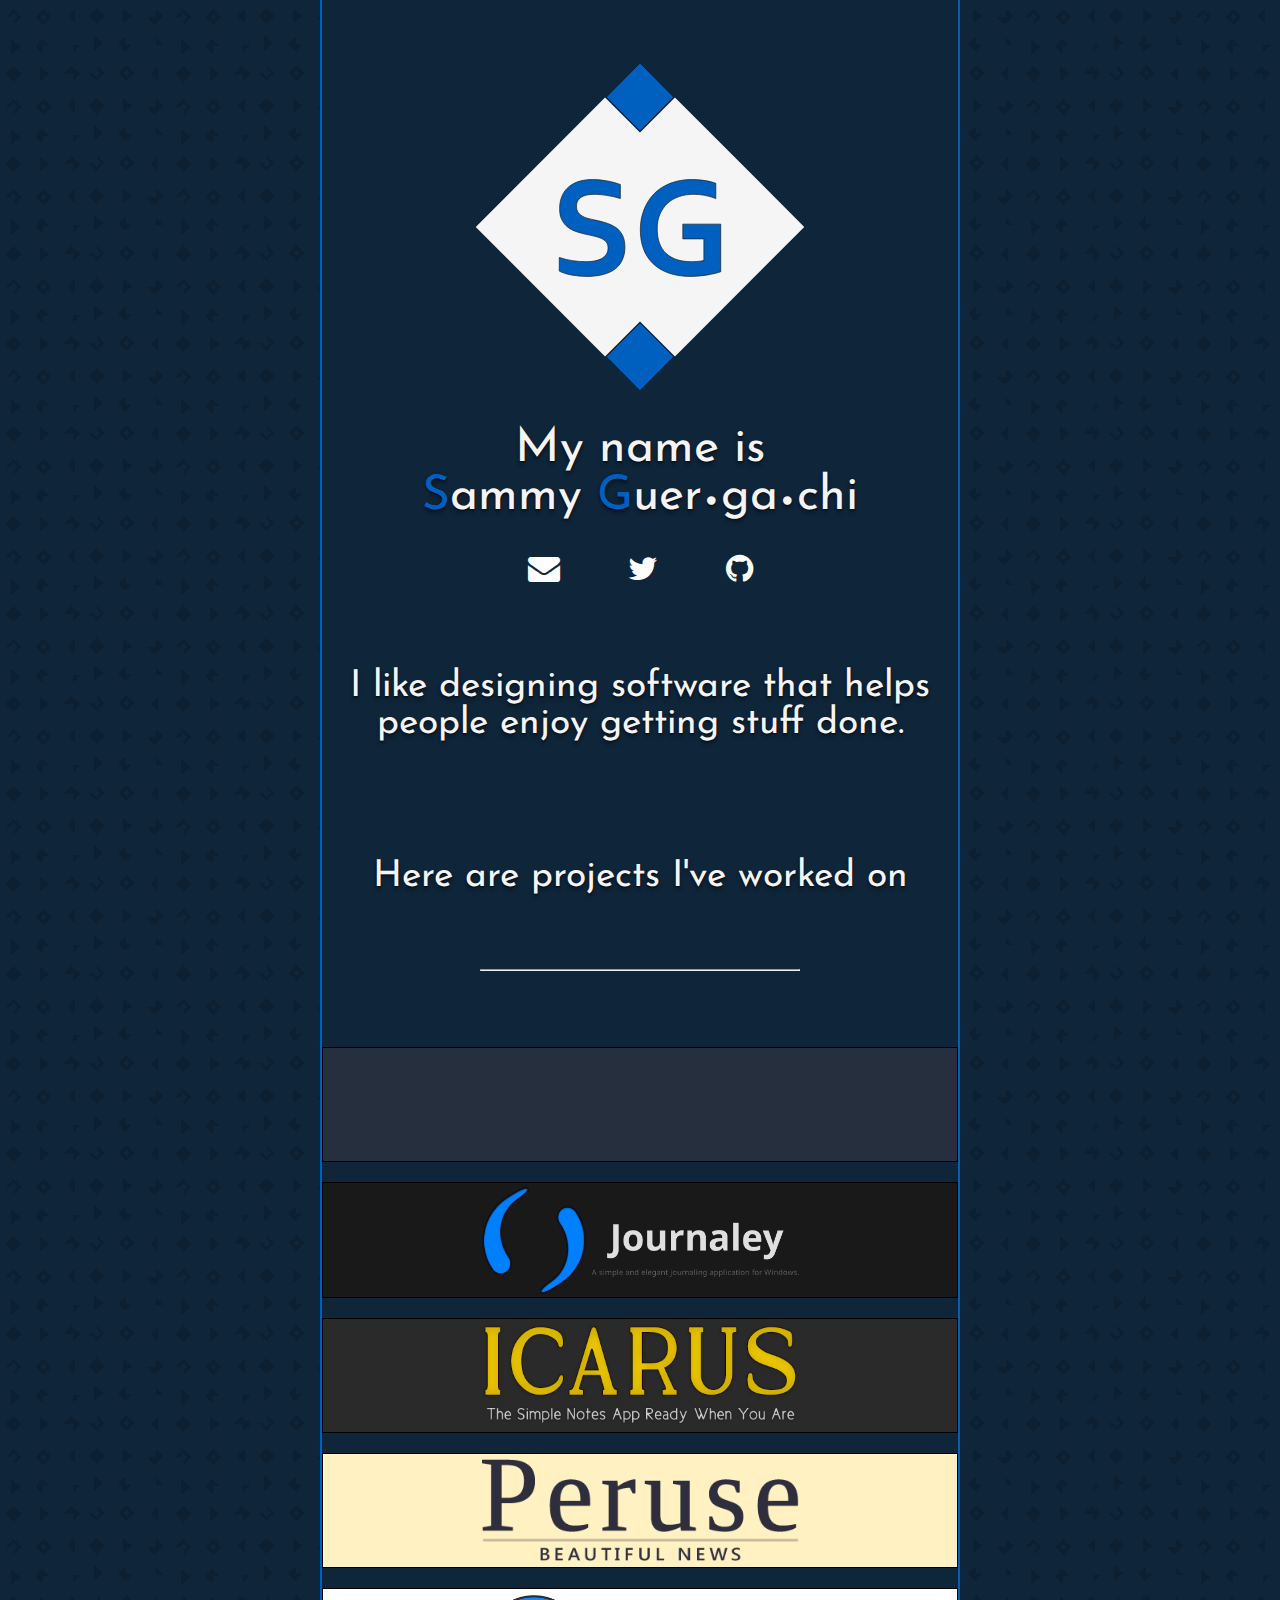
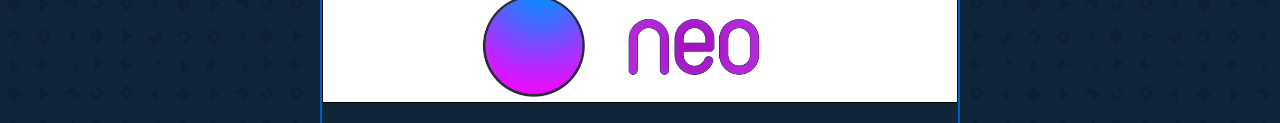
==== commit 647d9c3b: "Improvments to index" ====
--- a/index.html
+++ b/index.html
@@ -14,14 +14,14 @@
 			<header >
 				<img class="header"id="badge"src="Images/badge.svg">
 			</header>
-			<div class ="item"> My name is <br> <span class="blue">S</span>ammy <span class="blue">G</span>uergachi</div>
+			<div class ="item" id="title"> My name is <br> <span class="blue">S</span>ammy <span class="blue">G</span>uer<i class="fa fa-circle" aria-hidden="true"></i>ga<i class="fa fa-circle" aria-hidden="true"></i>chi</div>
 			<div class="row">
 				<a href="mailto: sguergachi@gmail.com"class="contact fa-2x fa fa-envelope"aria-hidden="true"></a>
 				<a href="http://www.twitter.com/sguergachi"class="contact fa-2x fa fa-twitter"aria-hidden="true"></a>
 				<a href="http://www.github.com/sguergachi"class="contact fa-2x fa fa-github"aria-hidden="true"></a>
 			</div>
 			<div class ="item row"> I like designing software that helps people enjoy getting stuff done.</div>
-			<div class ="item row"> Here are projects I worked on
+			<div class ="item row"> Here are projects I've worked on
 				<br>
 				<hr width="50%">
 			</div>
--- a/css/style.css
+++ b/css/style.css
@@ -1,6 +1,9 @@
 body {
   padding: 0px 0px;
   margin: 0px 1vw 0px 1vw; }
+
+#title {
+  font-size: 3em; }
 
 header {
   padding-top: 3em;
@@ -61,8 +64,8 @@
 
   header {
     padding-top: 3em;
-    padding-bottom: 0.5vw;
-    height: 20vmax;
+    padding-bottom: 1vw;
+    height: 25vmax;
     display: inline-block; }
 
   .item {
@@ -83,9 +86,9 @@
     display: inline-block; } }
 body {
   background: #0F2539 url("../Images/diamond-web.png") repeat 0 0;
-  -webkit-animation-duration: 200s;
-  -moz-animation-duration: 200s;
-  animation-duration: 200s;
+  -webkit-animation-duration: 100s;
+  -moz-animation-duration: 100s;
+  animation-duration: 100s;
   -webkit-animation-timing-function: linear;
   -moz-animation-timing-function: linear;
   animation-timing-function: linear;
@@ -98,6 +101,9 @@
   -webkit-transition: all 2s cubic-bezier(0.075, 0.82, 0.165, 1);
   -moz-transition: all 2s cubic-bezier(0.075, 0.82, 0.165, 1);
   transition: all 2s cubic-bezier(0.075, 0.82, 0.165, 1); }
+
+header {
+  height: 100%; }
 
 .item {
   color: #F4F4F5;
@@ -142,14 +148,14 @@
   -webkit-animation-timing-function: cubic-bezier(0.075, 0.82, 0.165, 1);
   -moz-animation-timing-function: cubic-bezier(0.075, 0.82, 0.165, 1);
   animation-timing-function: cubic-bezier(0.075, 0.82, 0.165, 1);
-  -webkit-animation-duration: 5s;
-  -moz-animation-duration: 5s;
-  animation-duration: 5s; }
+  -webkit-animation-duration: 1s;
+  -moz-animation-duration: 1s;
+  animation-duration: 1s; }
 
 @-webkit-keyframes animateContent {
   0% {
     opacity: 0;
-    -webkit-transform: translateY(30px);
+    -webkit-transform: translateY(20px);
     border-left: 2px solid transparent;
     border-right: 2px solid transparent; }
   50% {
@@ -161,7 +167,7 @@
 @-moz-keyframes animateContent {
   0% {
     opacity: 0;
-    -moz-transform: translateY(30px);
+    -moz-transform: translateY(20px);
     border-left: 2px solid transparent;
     border-right: 2px solid transparent; }
   50% {
@@ -173,11 +179,11 @@
 @keyframes animateContent {
   0% {
     opacity: 0;
-    -webkit-transform: translateY(30px);
-    -moz-transform: translateY(30px);
-    -ms-transform: translateY(30px);
-    -o-transform: translateY(30px);
-    transform: translateY(30px);
+    -webkit-transform: translateY(20px);
+    -moz-transform: translateY(20px);
+    -ms-transform: translateY(20px);
+    -o-transform: translateY(20px);
+    transform: translateY(20px);
     border-left: 2px solid transparent;
     border-right: 2px solid transparent; }
   50% {
@@ -194,8 +200,18 @@
   width: 100%;
   text-align: center; }
 
-.fa {
-  padding: 0px 40px 0px 0px; }
+.fa-2x {
+  margin: 0px 10px 0px 10px; }
+
+i.fa.fa-circle {
+  margin: 0px 5px 0px 5px;
+  font-size: 10px;
+  vertical-align: middle; }
+
+i.fa.fa-chevron-left {
+  margin: 0px 5px 0.3em 5px;
+  font-size: 0.7em;
+  vertical-align: middle; }
 
 hr {
   margin-top: 2em;
@@ -248,25 +264,28 @@
   transition: all 2s ease-out;
   -webkit-transition-timing-function: cubic-bezier(0.075, 0.82, 0.165, 1);
   -moz-transition-timing-function: cubic-bezier(0.075, 0.82, 0.165, 1);
-  transition-timing-function: cubic-bezier(0.075, 0.82, 0.165, 1); }
+  transition-timing-function: cubic-bezier(0.075, 0.82, 0.165, 1);
+  border: 1px solid #0F2539;
+  border-radius: 5px; }
 
 #badge:hover {
-  -webkit-transform: scale(1.09);
-  -moz-transform: scale(1.09);
-  -ms-transform: scale(1.09);
-  -o-transform: scale(1.09);
-  transform: scale(1.09);
+  -webkit-transform: scale(1.05);
+  -moz-transform: scale(1.05);
+  -ms-transform: scale(1.05);
+  -o-transform: scale(1.05);
+  transform: scale(1.05);
   background: -webkit-linear-gradient(#0F2539, #0A1622);
   background: linear-gradient(#0F2539, #0A1622);
   border-radius: 5px;
+  border: 1px solid #0A1622;
   box-shadow: 1px 2px 10px 3px black; }
 
 #badge:active {
-  -webkit-transform: scale(1);
-  -moz-transform: scale(1);
-  -ms-transform: scale(1);
-  -o-transform: scale(1);
-  transform: scale(1);
+  -webkit-transform: scale(0.99);
+  -moz-transform: scale(0.99);
+  -ms-transform: scale(0.99);
+  -o-transform: scale(0.99);
+  transform: scale(0.99);
   background: -webkit-linear-gradient(#0A1622, #0F2539);
   background: linear-gradient(#0A1622, #0F2539);
   box-shadow: none;
@@ -312,19 +331,19 @@
 
 .contact:hover {
   color: #0060BF;
-  -webkit-transform: scale(1.5);
-  -moz-transform: scale(1.5);
-  -ms-transform: scale(1.5);
-  -o-transform: scale(1.5);
-  transform: scale(1.5); }
+  -webkit-transform: scale(1.2);
+  -moz-transform: scale(1.2);
+  -ms-transform: scale(1.2);
+  -o-transform: scale(1.2);
+  transform: scale(1.2); }
 
 .contact:active {
   color: white;
-  -webkit-transform: scale(1);
-  -moz-transform: scale(1);
-  -ms-transform: scale(1);
-  -o-transform: scale(1);
-  transform: scale(1); }
+  -webkit-transform: scale(0.9);
+  -moz-transform: scale(0.9);
+  -ms-transform: scale(0.9);
+  -o-transform: scale(0.9);
+  transform: scale(0.9); }
 
 #aurora {
   background-image: url("../Images/aurora.png");
